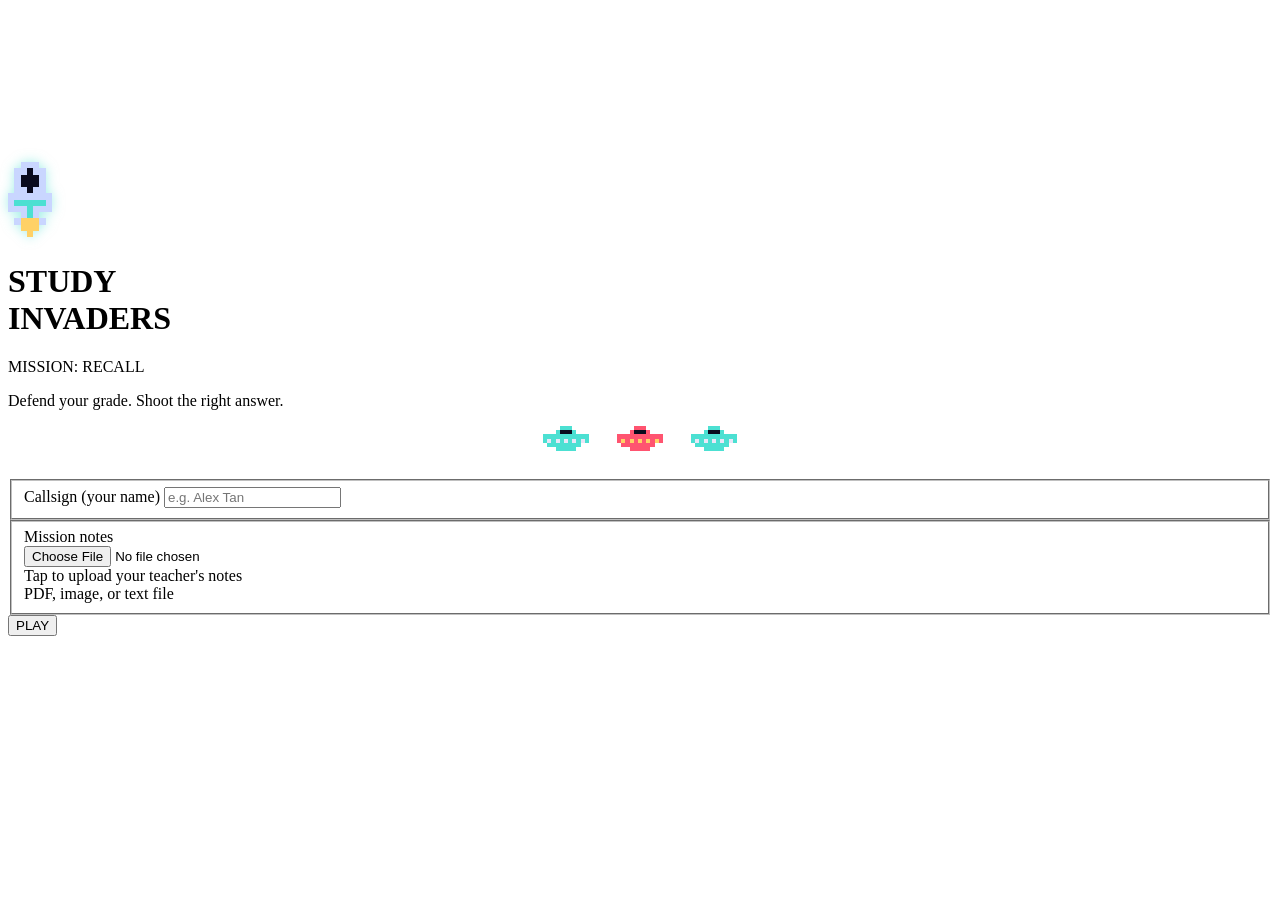
==== play.html @ ab00705c "Add files via upload" ====
<!DOCTYPE html>
<html lang="en">
<head>
<meta charset="UTF-8">
<meta name="viewport" content="width=device-width, initial-scale=1.0">
<title>Mission: Defend — Study Invaders</title>
<link rel="preconnect" href="https://fonts.googleapis.com">
<link href="https://fonts.googleapis.com/css2?family=Press+Start+2P&family=VT323&display=swap" rel="stylesheet">
<link rel="stylesheet" href="assets/style.css">
<style>
  .placeholderBody{
    text-align:center;
    padding:30px 10px;
  }
  .placeholderBody p{
    font-size:19px;
    color:var(--ink-dim);
    line-height:1.6;
    margin-bottom:26px;
  }
  .placeholderBadge{
    display:inline-block;
    font-family:'Press Start 2P', monospace;
    font-size:11px;
    letter-spacing:2px;
    color:var(--amber);
    border:2px solid var(--amber);
    border-radius:20px;
    padding:6px 14px;
    margin-bottom:20px;
  }
</style>
</head>
<body>

<canvas id="starfield"></canvas>
<div id="crt"></div>

<div class="stage">
  <div class="cabinet wide">

    <div class="topBar">
      <button class="btnGhost" onclick="window.location.href='learn.html'">&larr; Back</button>
      <span class="agentTag">Agent: <span id="agentName">—</span></span>
    </div>

    <h2>MISSION: DEFEND</h2>

    <div class="placeholderBody">
      <span class="placeholderBadge">🚧 UNDER CONSTRUCTION</span>
      <p>
        This is where the UFO-shooting minigame will live — four UFOs will drift
        in carrying answer choices, and you'll shoot down the wrong ones to
        protect your 3 good UFOs before they're overrun.
      </p>
      <button class="btnPrimary ready" id="continueBtn">CONTINUE TO RESULTS (PREVIEW) &gt;</button>
    </div>

  </div>
</div>

<script src="assets/pixelart.js"></script>
<script src="assets/starfield.js"></script>
<script>
const username = sessionStorage.getItem('si_username');
if(!username){
  window.location.href = 'index.html';
}
document.getElementById('agentName').textContent = username || '—';

document.getElementById('continueBtn').addEventListener('click', () => {
  window.location.href = 'results.html';
});
</script>

</body>
</html>
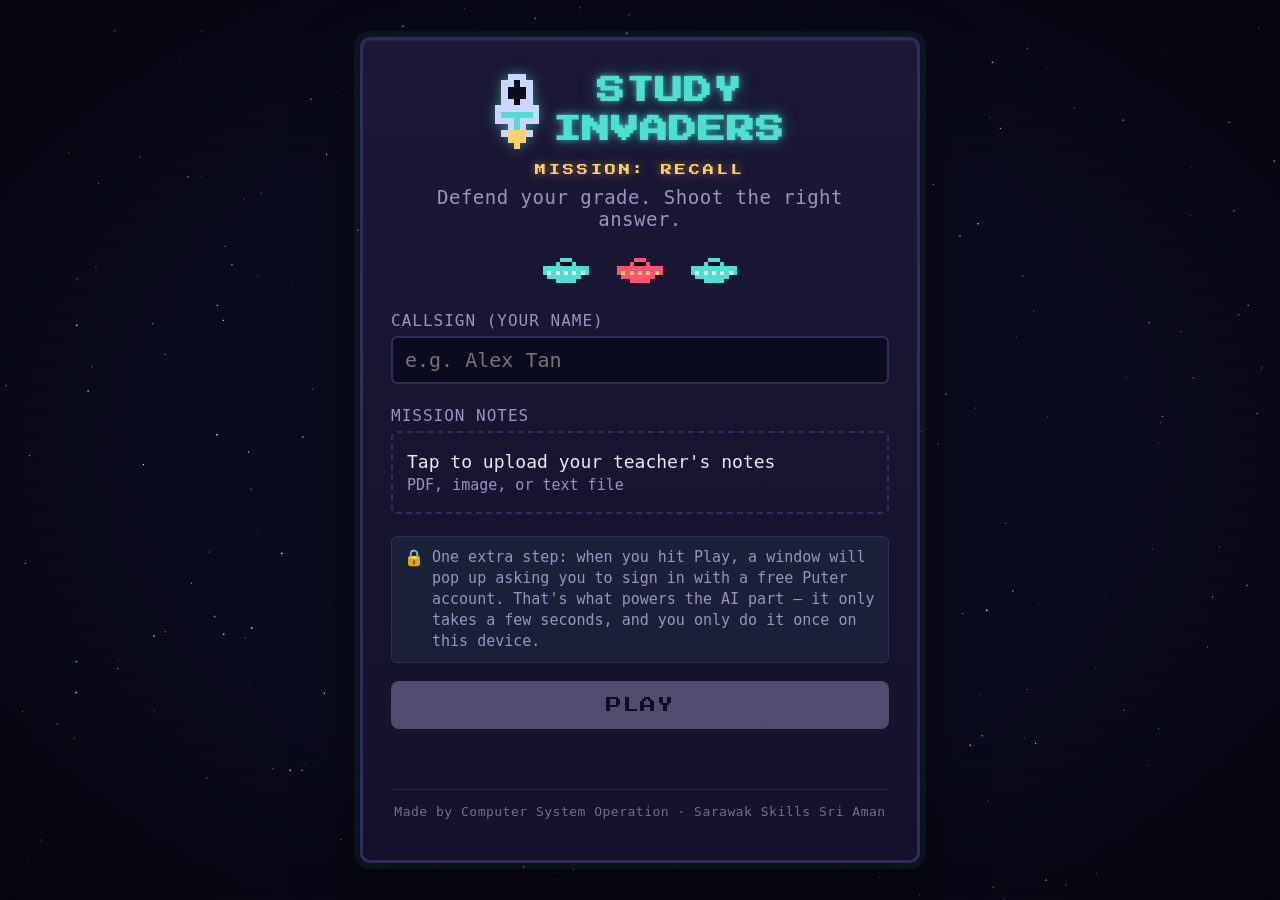
==== commit 60042e8b: "Playable game.html" ====
--- a/play.html
+++ b/play.html
@@ -7,28 +7,102 @@
 <link rel="preconnect" href="https://fonts.googleapis.com">
 <link href="https://fonts.googleapis.com/css2?family=Press+Start+2P&family=VT323&display=swap" rel="stylesheet">
 <link rel="stylesheet" href="assets/style.css">
+<link rel="icon" type="image/svg+xml" href="assets/favicon.svg">
+<link rel="alternate icon" href="assets/favicon.ico">
+<script src="https://js.puter.com/v2/"></script>
 <style>
-  .placeholderBody{
+  #loadingView, #errorView, #gameView, #gameOverView{ display:none; }
+  #errorView p{ font-size:18px; color:var(--ink-dim); margin-bottom:20px; text-align:center; }
+
+  /* ---------- HUD ---------- */
+  .gameHud{
+    display:flex;
+    align-items:center;
+    justify-content:space-between;
+    margin-bottom:10px;
+    font-size:17px;
+  }
+  .hudScore{ color:var(--amber); }
+  .livesRow{ display:flex; gap:6px; }
+  .lifeIcon{ width:26px; height:auto; transition:opacity 0.3s, transform 0.3s; }
+  .lifeIcon.lifeLost{ opacity:0; transform:scale(0.3) rotate(20deg); }
+
+  .questionCounter{
     text-align:center;
-    padding:30px 10px;
-  }
-  .placeholderBody p{
-    font-size:19px;
+    font-size:15px;
     color:var(--ink-dim);
-    line-height:1.6;
-    margin-bottom:26px;
-  }
-  .placeholderBadge{
-    display:inline-block;
-    font-family:'Press Start 2P', monospace;
-    font-size:11px;
-    letter-spacing:2px;
+    letter-spacing:1px;
+    margin-bottom:6px;
+  }
+  .questionText{
+    text-align:center;
+    font-size:21px;
+    line-height:1.4;
+    color:var(--ink);
+    min-height:58px;
+    margin-bottom:10px;
+    padding:0 4px;
+  }
+  .controlHint{
+    text-align:center;
+    font-size:14px;
+    color:var(--ink-dim);
+    opacity:0.75;
+    margin-bottom:10px;
+    letter-spacing:0.5px;
+  }
+
+  /* ---------- Game canvas ---------- */
+  .arena{
+    position:relative;
+    width:100%;
+    height:380px;
+    border:2px solid var(--panel-edge);
+    border-radius:10px;
+    overflow:hidden;
+    background:rgba(10,11,30,0.35);
+    cursor:crosshair;
+    touch-action:none;
+  }
+  #gameCanvas{
+    position:absolute;
+    inset:0;
+    display:block;
+  }
+  #ufoLabels{
+    position:absolute;
+    inset:0;
+    pointer-events:none;
+  }
+  .ufoLabel{
+    position:absolute;
+    width:120px;
+    margin-left:-60px;
+    text-align:center;
+    font-size:14px;
+    line-height:1.2;
+    color:var(--ink);
+    text-shadow:0 1px 3px rgba(0,0,0,0.8);
+  }
+
+  .feedbackBanner{
+    text-align:center;
+    font-size:17px;
+    min-height:26px;
+    margin-top:14px;
+    padding:0 8px;
     color:var(--amber);
-    border:2px solid var(--amber);
-    border-radius:20px;
-    padding:6px 14px;
-    margin-bottom:20px;
-  }
+    opacity:0;
+    transition:opacity 0.2s;
+  }
+  .feedbackBanner.show{ opacity:1; }
+  .feedbackBanner.good{ color:var(--cyan); }
+  .feedbackBanner.bad{ color:var(--red); }
+
+  /* ---------- Game over ---------- */
+  #gameOverView{ text-align:center; padding:20px 0; }
+  #gameOverView h2{ margin-bottom:14px; }
+  #gameOverView p{ font-size:19px; color:var(--ink-dim); margin-bottom:24px; }
 </style>
 </head>
 <body>
@@ -40,37 +114,520 @@
   <div class="cabinet wide">
 
     <div class="topBar">
-      <button class="btnGhost" onclick="window.location.href='learn.html'">&larr; Back</button>
+      <span></span>
       <span class="agentTag">Agent: <span id="agentName">—</span></span>
     </div>
-
-    <h2>MISSION: DEFEND</h2>
-
-    <div class="placeholderBody">
-      <span class="placeholderBadge">🚧 UNDER CONSTRUCTION</span>
-      <p>
-        This is where the UFO-shooting minigame will live — four UFOs will drift
-        in carrying answer choices, and you'll shoot down the wrong ones to
-        protect your 3 good UFOs before they're overrun.
-      </p>
-      <button class="btnPrimary ready" id="continueBtn">CONTINUE TO RESULTS (PREVIEW) &gt;</button>
+    <h2 style="text-align:center;">MISSION: DEFEND</h2>
+
+    <!-- Loading state (quiz generation) -->
+    <div id="loadingView" style="text-align:center;">
+      <div class="radarLoader">
+        <div class="radarSweep"></div>
+        <div id="blipLayer"></div>
+      </div>
+      <div id="loadingStatus" class="loadingStatusText">Loading ammo crates...</div>
     </div>
+
+    <!-- Error state -->
+    <div id="errorView">
+      <p id="errorMessage">Couldn't prep the mission.</p>
+      <div style="text-align:center;">
+        <button class="btnGhost" id="retryBtn">Try again</button>
+      </div>
+    </div>
+
+    <!-- Game state -->
+    <div id="gameView">
+      <div class="gameHud">
+        <div class="livesRow" id="livesRow"></div>
+        <div class="hudScore">Score: <span id="scoreVal">0</span></div>
+      </div>
+      <div class="questionCounter" id="questionCounter">Question 1 / 8</div>
+      <div class="questionText" id="questionText"></div>
+      <div class="controlHint">Move: A/D or mouse &middot; Shoot: Space or click</div>
+
+      <div class="arena" id="arena">
+        <canvas id="gameCanvas"></canvas>
+        <div id="ufoLabels"></div>
+      </div>
+
+      <div class="feedbackBanner" id="feedbackBanner"></div>
+    </div>
+
+    <!-- Game over state -->
+    <div id="gameOverView">
+      <h2 id="gameOverTitle">MISSION COMPLETE</h2>
+      <p id="gameOverScore">Score: 0</p>
+      <button class="btnPrimary ready" id="toResultsBtn">SEE RESULTS &gt;</button>
+    </div>
+
+    <p class="creditFooter">Made by Computer System Operation &middot; Sarawak Skills Sri Aman</p>
 
   </div>
 </div>
 
 <script src="assets/pixelart.js"></script>
 <script src="assets/starfield.js"></script>
+<script src="assets/ai.js"></script>
 <script>
+// ---------- Read handoff data ----------
 const username = sessionStorage.getItem('si_username');
-if(!username){
+const noteRaw = sessionStorage.getItem('si_note');
+const learnDataRaw = sessionStorage.getItem('si_learnData');
+
+if(!username || !noteRaw || !learnDataRaw){
   window.location.href = 'index.html';
 }
+
+const note = noteRaw ? JSON.parse(noteRaw) : null;
+const learnData = learnDataRaw ? JSON.parse(learnDataRaw) : null;
 document.getElementById('agentName').textContent = username || '—';
 
-document.getElementById('continueBtn').addEventListener('click', () => {
+// ---------- Elements ----------
+const loadingView = document.getElementById('loadingView');
+const errorView = document.getElementById('errorView');
+const gameView = document.getElementById('gameView');
+const gameOverView = document.getElementById('gameOverView');
+const loadingStatus = document.getElementById('loadingStatus');
+const blipLayer = document.getElementById('blipLayer');
+const livesRow = document.getElementById('livesRow');
+const scoreVal = document.getElementById('scoreVal');
+const questionCounter = document.getElementById('questionCounter');
+const questionText = document.getElementById('questionText');
+const arena = document.getElementById('arena');
+const canvas = document.getElementById('gameCanvas');
+const ctx = canvas.getContext('2d');
+const ufoLabels = document.getElementById('ufoLabels');
+const feedbackBanner = document.getElementById('feedbackBanner');
+
+// ---------- Loading flourishes ----------
+const statusMessages = [
+  'Loading ammo crates...',
+  'Painting decoy UFOs...',
+  'Calibrating the targeting laser...',
+  'Recruiting good UFOs for defense...',
+  'Sharpening quiz questions...',
+  'Testing the ejector seat (kidding)...',
+  'Fueling up the rocket...',
+  'Scrambling the alien decoys...'
+];
+for(let i = statusMessages.length - 1; i > 0; i--){
+  const j = Math.floor(Math.random() * (i + 1));
+  [statusMessages[i], statusMessages[j]] = [statusMessages[j], statusMessages[i]];
+}
+let statusIdx = 0;
+let statusInterval = null;
+let blipInterval = null;
+
+function startLoadingFlourishes(){
+  loadingStatus.textContent = statusMessages[0];
+  statusIdx = 0;
+  statusInterval = setInterval(() => {
+    statusIdx = (statusIdx + 1) % statusMessages.length;
+    loadingStatus.textContent = statusMessages[statusIdx];
+  }, 1700);
+  blipInterval = setInterval(() => {
+    const blip = document.createElement('div');
+    blip.className = 'radarBlip';
+    blip.style.left = (20 + Math.random() * 60) + '%';
+    blip.style.top = (20 + Math.random() * 60) + '%';
+    blipLayer.appendChild(blip);
+    setTimeout(() => blip.remove(), 1600);
+  }, 500);
+}
+function stopLoadingFlourishes(){
+  clearInterval(statusInterval);
+  clearInterval(blipInterval);
+}
+
+// ---------- Quiz generation ----------
+const QUESTION_COUNT = 8;
+
+function buildQuizPrompt(){
+  const subtopics = learnData.keywords.map(k => k.term);
+  return `You are creating a multiple-choice quiz to test a student on their teacher's notes.
+Based ONLY on the attached notes (do not invent facts not supported by them), create exactly ${QUESTION_COUNT} multiple-choice questions.
+
+Each question must use exactly one subtopic tag chosen from this fixed list (use the exact spelling given): ${JSON.stringify(subtopics)}
+
+Respond with ONLY raw JSON (no markdown code fences, no commentary) — a JSON array shaped exactly like this:
+[
+  {
+    "question": "the question text",
+    "options": ["option A", "option B", "option C", "option D"],
+    "correctIndex": 0,
+    "subtopic": "one of the exact subtopic strings from the list above"
+  }
+]
+Make exactly one option correct per question (correctIndex is its 0-based position). Keep questions clear, options plausible but unambiguous, and language appropriate for a student. Keep each option short — under 6 words — since they'll be displayed on small UFOs.`;
+}
+
+function validateQuiz(raw){
+  if(!Array.isArray(raw)) return [];
+  return raw.filter(q =>
+    q && typeof q.question === 'string' &&
+    Array.isArray(q.options) && q.options.length === 4 &&
+    Number.isInteger(q.correctIndex) && q.correctIndex >= 0 && q.correctIndex <= 3 &&
+    typeof q.subtopic === 'string'
+  );
+}
+
+let quiz = [];
+
+async function generateQuiz(){
+  const raw = await askAI(buildQuizPrompt(), note);
+  const cleaned = validateQuiz(raw);
+  if(cleaned.length === 0) throw new Error('No valid questions came back — try again.');
+  return cleaned;
+}
+
+// ---------- Game state ----------
+let currentIndex = 0;
+let score = 0;
+let lives = 3;
+let resultsLog = [];
+let resolved = false;   // true while a hit is being resolved (feedback showing, no new hits/fire)
+let gameActive = false; // true only while the canvas loop should run
+
+const CORRECT_LINES = ["Yay! Thank you, Agent!", "Nailed it!", "The good UFOs cheer!", "Correct — Earth is safe a little longer!"];
+const WRONG_LINES = ["Ha! Wrong! Time to invade Earth!", "Oof, that one got away.", "The bad UFO cackles...", "Not quite, Agent."];
+
+function pickRandom(arr){ return arr[Math.floor(Math.random() * arr.length)]; }
+
+function renderLives(){
+  livesRow.innerHTML = '';
+  for(let i = 0; i < 3; i++){
+    const img = document.createElement('img');
+    img.className = 'lifeIcon spriteUfoGood';
+    img.alt = '';
+    img.src = pixelSprite(SPRITES.ufo.grid, SPRITES.ufo.goodPalette, 3);
+    livesRow.appendChild(img);
+  }
+}
+function renderLivesLoss(){
+  const icons = livesRow.querySelectorAll('.lifeIcon');
+  const el = icons[lives]; // lives already decremented — this is the rightmost remaining
+  if(el){
+    el.classList.add('lifeLost');
+    setTimeout(() => el.remove(), 400);
+  }
+}
+
+function showFeedback(text, kind){
+  feedbackBanner.textContent = text;
+  feedbackBanner.className = 'feedbackBanner show ' + kind;
+}
+function hideFeedback(){
+  feedbackBanner.className = 'feedbackBanner';
+}
+
+// ==========================================================
+//  CANVAS SHOOTER ENGINE
+// ==========================================================
+let CW = 0, CH = 0;
+
+function resizeCanvas(){
+  const rect = arena.getBoundingClientRect();
+  CW = Math.max(280, Math.floor(rect.width));
+  CH = Math.floor(rect.height);
+  canvas.width = CW;
+  canvas.height = CH;
+  canvas.style.width = CW + 'px';
+  canvas.style.height = CH + 'px';
+  if(ship) ship.y = CH - 34;
+}
+window.addEventListener('resize', () => { if(gameActive) resizeCanvas(); });
+
+// ---- Ship ----
+let ship = { x: 0, y: 0, w: 30, h: 42, speed: 300 };
+
+function resetShip(){
+  ship.x = CW / 2;
+  ship.y = CH - 34;
+}
+
+// ---- Input ----
+const keys = { left: false, right: false };
+let mouseX = null;
+
+function onKeyDown(e){
+  if(!gameActive) return;
+  if(e.key === 'a' || e.key === 'A' || e.key === 'ArrowLeft') keys.left = true;
+  if(e.key === 'd' || e.key === 'D' || e.key === 'ArrowRight') keys.right = true;
+  if(e.code === 'Space'){ e.preventDefault(); tryFire(); }
+}
+function onKeyUp(e){
+  if(e.key === 'a' || e.key === 'A' || e.key === 'ArrowLeft') keys.left = false;
+  if(e.key === 'd' || e.key === 'D' || e.key === 'ArrowRight') keys.right = false;
+}
+document.addEventListener('keydown', onKeyDown);
+document.addEventListener('keyup', onKeyUp);
+
+window.addEventListener('mousemove', (e) => {
+  if(!gameActive) return;
+  const rect = canvas.getBoundingClientRect();
+  mouseX = e.clientX - rect.left;
+});
+canvas.addEventListener('click', () => tryFire());
+canvas.addEventListener('touchstart', (e) => {
+  e.preventDefault();
+  const rect = canvas.getBoundingClientRect();
+  mouseX = e.touches[0].clientX - rect.left;
+  tryFire();
+}, { passive: false });
+canvas.addEventListener('touchmove', (e) => {
+  e.preventDefault();
+  const rect = canvas.getBoundingClientRect();
+  mouseX = e.touches[0].clientX - rect.left;
+}, { passive: false });
+
+// ---- Projectiles ----
+let projectiles = [];
+const PROJECTILE_SPEED = 460; // px/sec
+const FIRE_COOLDOWN = 280;    // ms
+let lastFire = 0;
+
+function tryFire(){
+  if(!gameActive || resolved) return;
+  const now = performance.now();
+  if(now - lastFire < FIRE_COOLDOWN) return;
+  lastFire = now;
+  projectiles.push({ x: ship.x, y: ship.y - ship.h / 2 });
+}
+
+// ---- UFOs ----
+let ufos = [];
+
+function spawnUfos(q){
+  ufos = [];
+  ufoLabels.innerHTML = '';
+  const cols = 4;
+  const margin = 55;
+  const usable = Math.max(100, CW - margin * 2);
+
+  for(let i = 0; i < cols; i++){
+    const homeX = margin + (usable * (i + 0.5)) / cols;
+    const ufo = {
+      homeX, x: homeX, y: 66, phase: Math.random() * Math.PI * 2,
+      option: q.options[i], isCorrect: i === q.correctIndex,
+      subtopic: q.subtopic, alive: true, resultState: null // null | 'correct' | 'wrong'
+    };
+    const label = document.createElement('div');
+    label.className = 'ufoLabel';
+    label.textContent = q.options[i];
+    ufoLabels.appendChild(label);
+    ufo.labelEl = label;
+    ufos.push(ufo);
+  }
+}
+
+function drawPixelGrid(grid, palette, cx, cy, pxSize){
+  const rows = grid.length, cols = grid[0].length;
+  const w = cols * pxSize, h = rows * pxSize;
+  const startX = cx - w / 2, startY = cy - h / 2;
+  for(let y = 0; y < rows; y++){
+    for(let x = 0; x < cols; x++){
+      const ch = grid[y][x];
+      if(ch === '.') continue;
+      ctx.fillStyle = palette[ch];
+      ctx.fillRect(startX + x * pxSize, startY + y * pxSize, pxSize, pxSize);
+    }
+  }
+}
+
+function resolveHit(hitUfo){
+  resolved = true;
+  const q = quiz[currentIndex];
+  const correct = hitUfo.isCorrect;
+
+  hitUfo.resultState = correct ? 'correct' : 'wrong';
+  if(!correct){
+    const correctUfo = ufos.find(u => u.isCorrect);
+    if(correctUfo) correctUfo.resultState = 'correct';
+  }
+
+  if(correct){
+    score += 10;
+    scoreVal.textContent = score;
+    showFeedback(pickRandom(CORRECT_LINES), 'good');
+    resultsLog.push({ subtopic: q.subtopic, correct: true });
+  } else {
+    lives--;
+    renderLivesLoss();
+    showFeedback(`${pickRandom(WRONG_LINES)} The right answer was: "${q.options[q.correctIndex]}"`, 'bad');
+    resultsLog.push({ subtopic: q.subtopic, correct: false });
+  }
+
+  const delay = correct ? 1300 : 2400;
+  setTimeout(() => {
+    currentIndex++;
+    if(lives <= 0){ endMission(false); }
+    else { advanceToNextQuestion(); }
+  }, delay);
+}
+
+function advanceToNextQuestion(){
+  hideFeedback();
+  if(currentIndex >= quiz.length){ endMission(true); return; }
+  const q = quiz[currentIndex];
+  questionCounter.textContent = `Question ${currentIndex + 1} / ${quiz.length}`;
+  questionText.textContent = q.question;
+  projectiles = [];
+  resolved = false;
+  spawnUfos(q);
+}
+
+// ---- Loop ----
+let lastTime = 0;
+function loop(now){
+  if(!gameActive) return;
+  const dt = Math.min(0.05, (now - lastTime) / 1000 || 0);
+  lastTime = now;
+  update(dt, now);
+  render();
+  requestAnimationFrame(loop);
+}
+
+function update(dt, now){
+  // Ship movement — WASD/arrows take priority; otherwise follow the mouse.
+  if(keys.left) ship.x -= ship.speed * dt;
+  if(keys.right) ship.x += ship.speed * dt;
+  if(!keys.left && !keys.right && mouseX !== null){
+    ship.x += (mouseX - ship.x) * Math.min(1, dt * 8);
+  }
+  ship.x = Math.max(ship.w / 2 + 4, Math.min(CW - ship.w / 2 - 4, ship.x));
+
+  // UFO drift (frozen once the question is resolved, for readability)
+  if(!resolved){
+    const t = now / 1000;
+    ufos.forEach(u => {
+      if(u.alive) u.x = u.homeX + Math.sin(t * 0.8 + u.phase) * 34;
+    });
+  }
+  ufos.forEach(u => {
+    u.labelEl.style.left = u.x + 'px';
+    u.labelEl.style.top = (u.y + 22) + 'px';
+  });
+
+  // Projectiles
+  projectiles.forEach(p => p.y -= PROJECTILE_SPEED * dt);
+  projectiles = projectiles.filter(p => p.y > -20);
+
+  // Collisions
+  if(!resolved){
+    outer:
+    for(const p of projectiles){
+      for(const u of ufos){
+        if(!u.alive) continue;
+        if(Math.abs(p.x - u.x) < 26 && Math.abs(p.y - u.y) < 20){
+          p.y = -9999;
+          resolveHit(u);
+          break outer;
+        }
+      }
+    }
+    projectiles = projectiles.filter(p => p.y > -999);
+  }
+}
+
+function render(){
+  ctx.clearRect(0, 0, CW, CH);
+
+  // Projectiles
+  projectiles.forEach(p => {
+    ctx.fillStyle = '#4ce0d2';
+    ctx.shadowColor = '#4ce0d2';
+    ctx.shadowBlur = 8;
+    ctx.fillRect(p.x - 2, p.y - 8, 4, 12);
+    ctx.shadowBlur = 0;
+  });
+
+  // UFOs
+  ufos.forEach(u => {
+    let palette = SPRITES.ufo.neutralPalette;
+    if(u.resultState === 'correct') palette = SPRITES.ufo.goodPalette;
+    if(u.resultState === 'wrong') palette = SPRITES.ufo.badPalette;
+
+    if(u.resultState){
+      ctx.beginPath();
+      ctx.fillStyle = u.resultState === 'correct' ? 'rgba(76,224,210,0.25)' : 'rgba(255,84,112,0.25)';
+      ctx.arc(u.x, u.y, 30, 0, Math.PI * 2);
+      ctx.fill();
+    }
+    drawPixelGrid(SPRITES.ufo.grid, palette, u.x, u.y, 4);
+  });
+
+  // Ship
+  drawPixelGrid(SPRITES.rocket.grid, SPRITES.rocket.palette, ship.x, ship.y, 4);
+}
+
+function endMission(completed){
+  gameActive = false;
+  gameView.style.display = 'none';
+  const correctCount = resultsLog.filter(r => r.correct).length;
+  sessionStorage.setItem('si_quizResults', JSON.stringify({
+    score,
+    total: quiz.length,
+    correctCount,
+    log: resultsLog,
+    completed
+  }));
+  gameOverView.style.display = 'block';
+  document.getElementById('gameOverTitle').textContent = completed ? 'MISSION COMPLETE' : 'MISSION FAILED';
+  document.getElementById('gameOverScore').textContent =
+    `Score: ${score} — ${correctCount}/${quiz.length} correct`;
+}
+
+document.getElementById('toResultsBtn').addEventListener('click', () => {
   window.location.href = 'results.html';
 });
+
+// ---------- Boot ----------
+async function startMission(){
+  loadingView.style.display = 'block';
+  errorView.style.display = 'none';
+  gameView.style.display = 'none';
+  gameOverView.style.display = 'none';
+  startLoadingFlourishes();
+
+  try{
+    quiz = await generateQuiz();
+    stopLoadingFlourishes();
+    loadingView.style.display = 'none';
+    gameView.style.display = 'block';
+
+    score = 0;
+    lives = 3;
+    currentIndex = 0;
+    resultsLog = [];
+    resolved = false;
+    projectiles = [];
+    scoreVal.textContent = '0';
+    renderLives();
+
+    resizeCanvas();
+    resetShip();
+
+    const q = quiz[currentIndex];
+    questionCounter.textContent = `Question 1 / ${quiz.length}`;
+    questionText.textContent = q.question;
+    spawnUfos(q);
+
+    gameActive = true;
+    lastTime = performance.now();
+    requestAnimationFrame(loop);
+  } catch(err){
+    console.error(err);
+    stopLoadingFlourishes();
+    loadingView.style.display = 'none';
+    errorView.style.display = 'block';
+    document.getElementById('errorMessage').textContent = "Mission prep failed: " + err.message;
+  }
+}
+
+document.getElementById('retryBtn').addEventListener('click', startMission);
+
+if(note && learnData) startMission();
 </script>
 
 </body>
--- a/assets/style.css
+++ b/assets/style.css
@@ -0,0 +1,341 @@
+/* ============================================
+   STUDY INVADERS: MISSION RECALL
+   Shared stylesheet — used by every screen
+   ============================================ */
+
+:root{
+  --void:#0a0b1e;
+  --panel:#1b1836;
+  --panel-edge:#332a5e;
+  --ink:#e9e6f7;
+  --ink-dim:#9c93c2;
+  --cyan:#4ce0d2;
+  --red:#ff5470;
+  --amber:#ffd166;
+}
+
+*{ box-sizing:border-box; }
+
+html,body{
+  margin:0;
+  min-height:100%;
+  background:var(--void);
+  color:var(--ink);
+  font-family:'VT323', monospace;
+}
+
+body{
+  min-height:100vh;
+}
+
+/* ---------- Background layers (starfield + CRT) ---------- */
+#starfield{
+  position:fixed;
+  inset:0;
+  z-index:0;
+}
+
+#crt{
+  position:fixed;
+  inset:0;
+  z-index:5;
+  pointer-events:none;
+  background:
+    repeating-linear-gradient(
+      to bottom,
+      rgba(0,0,0,0.15) 0px,
+      rgba(0,0,0,0.15) 1px,
+      transparent 2px,
+      transparent 3px
+    ),
+    radial-gradient(ellipse at center, rgba(0,0,0,0) 55%, rgba(0,0,0,0.55) 100%);
+  mix-blend-mode:multiply;
+}
+
+.stage{
+  position:relative;
+  z-index:10;
+  min-height:100vh;
+  display:flex;
+  align-items:center;
+  justify-content:center;
+  padding:24px;
+}
+
+.cabinet{
+  width:100%;
+  max-width:560px;
+  background:linear-gradient(180deg, var(--panel), #14112a);
+  border:3px solid var(--panel-edge);
+  border-radius:10px;
+  box-shadow:
+    0 0 0 6px rgba(76,224,210,0.06),
+    0 30px 60px rgba(0,0,0,0.55),
+    inset 0 1px 0 rgba(255,255,255,0.05);
+  padding:32px 28px 28px;
+  text-align:center;
+}
+
+.cabinet.wide{
+  max-width:680px;
+  text-align:left;
+}
+
+/* ---------- Typography ---------- */
+h1{
+  font-family:'Press Start 2P', monospace;
+  font-size:clamp(18px, 5vw, 28px);
+  line-height:1.4;
+  margin:0;
+  color:var(--cyan);
+  text-shadow:
+    0 0 6px rgba(76,224,210,0.7),
+    0 0 18px rgba(76,224,210,0.35);
+  letter-spacing:1px;
+}
+
+.missionTag{
+  font-family:'Press Start 2P', monospace;
+  font-size:11px;
+  color:var(--amber);
+  letter-spacing:3px;
+  margin:14px 0 0;
+  text-shadow:0 0 8px rgba(255,209,102,0.5);
+}
+
+.tagline{
+  font-size:19px;
+  color:var(--ink-dim);
+  margin:10px 0 28px;
+  letter-spacing:0.5px;
+}
+
+/* ---------- Titled sprite row ---------- */
+.titleRow{
+  display:flex;
+  align-items:center;
+  justify-content:center;
+  gap:14px;
+  margin-bottom:6px;
+}
+
+/* ---------- Form elements ---------- */
+fieldset{
+  border:none;
+  margin:0 0 22px;
+  padding:0;
+  text-align:left;
+}
+
+label{
+  display:block;
+  font-size:16px;
+  letter-spacing:1px;
+  color:var(--ink-dim);
+  text-transform:uppercase;
+  margin-bottom:6px;
+}
+
+input[type="text"],
+input[type="password"]{
+  width:100%;
+  background:var(--void);
+  border:2px solid var(--panel-edge);
+  border-radius:6px;
+  color:var(--ink);
+  font-family:'VT323', monospace;
+  font-size:20px;
+  padding:10px 12px;
+  outline:none;
+  transition:border-color 0.15s, box-shadow 0.15s;
+}
+
+input[type="text"]:focus,
+input[type="password"]:focus,
+.uploadZone:focus-within{
+  border-color:var(--cyan);
+  box-shadow:0 0 0 3px rgba(76,224,210,0.25);
+}
+
+.uploadZone{
+  border:2px dashed var(--panel-edge);
+  border-radius:6px;
+  padding:18px 14px;
+  cursor:pointer;
+  transition:border-color 0.15s, background 0.15s;
+  position:relative;
+}
+
+.uploadZone:hover{
+  border-color:var(--cyan);
+  background:rgba(76,224,210,0.05);
+}
+
+.uploadZone input[type="file"]{
+  position:absolute;
+  inset:0;
+  opacity:0;
+  cursor:pointer;
+}
+
+.uploadZone .zoneLabel{ font-size:18px; color:var(--ink); }
+.uploadZone .zoneHint{ font-size:15px; color:var(--ink-dim); margin-top:4px; }
+.uploadZone.hasFile{ border-color:var(--cyan); border-style:solid; }
+.uploadZone.hasFile .zoneLabel{ color:var(--cyan); }
+
+/* ---------- Buttons ---------- */
+.btnPrimary{
+  width:100%;
+  font-family:'Press Start 2P', monospace;
+  font-size:16px;
+  letter-spacing:1px;
+  padding:16px;
+  border-radius:8px;
+  border:none;
+  cursor:pointer;
+  background:var(--ink-dim);
+  color:var(--void);
+  opacity:0.45;
+  transition:opacity 0.2s, transform 0.1s, background 0.2s, box-shadow 0.2s;
+}
+
+.btnPrimary.ready{
+  background:var(--cyan);
+  opacity:1;
+  box-shadow:0 0 20px rgba(76,224,210,0.45);
+}
+
+.btnPrimary.ready:hover{ transform:translateY(-2px); box-shadow:0 0 28px rgba(76,224,210,0.65); }
+.btnPrimary.ready:active{ transform:translateY(0); }
+
+.btnGhost{
+  font-family:'VT323', monospace;
+  font-size:18px;
+  color:var(--ink-dim);
+  background:transparent;
+  border:2px solid var(--panel-edge);
+  border-radius:6px;
+  padding:8px 16px;
+  cursor:pointer;
+  transition:border-color 0.15s, color 0.15s;
+}
+
+.btnGhost:hover{ border-color:var(--cyan); color:var(--cyan); }
+
+#status{
+  margin-top:14px;
+  font-size:16px;
+  min-height:20px;
+  color:var(--amber);
+}
+
+/* ---------- Radar loader (reusable across pages) ---------- */
+.radarLoader{
+  width:150px;
+  height:150px;
+  margin:0 auto 22px;
+  border-radius:50%;
+  position:relative;
+  background:
+    radial-gradient(circle, rgba(76,224,210,0.06) 0%, transparent 70%),
+    repeating-radial-gradient(circle, transparent 0, transparent 24px, rgba(76,224,210,0.12) 25px);
+  border:2px solid var(--panel-edge);
+  overflow:hidden;
+}
+.radarLoader .radarSweep{
+  position:absolute;
+  inset:0;
+  background:conic-gradient(from 0deg, rgba(76,224,210,0.55), transparent 35%);
+  animation:radarSpin 2.2s linear infinite;
+}
+.radarBlip{
+  position:absolute;
+  width:6px;
+  height:6px;
+  background:var(--amber);
+  border-radius:50%;
+  box-shadow:0 0 6px rgba(255,209,102,0.9);
+  animation:blipFade 1.6s ease-out forwards;
+}
+@keyframes radarSpin{ to{ transform:rotate(360deg); } }
+@keyframes blipFade{
+  0%{ opacity:0; transform:scale(0.4); }
+  20%{ opacity:1; transform:scale(1); }
+  100%{ opacity:0; transform:scale(1); }
+}
+.loadingStatusText{
+  font-size:19px;
+  color:var(--amber);
+  min-height:26px;
+  text-align:center;
+}
+
+/* ---------- Modal overlay (reusable across pages) ---------- */
+.modalOverlay{
+  position:fixed;
+  inset:0;
+  z-index:50;
+  background:rgba(10,11,30,0.85);
+  display:flex;
+  align-items:center;
+  justify-content:center;
+  padding:24px;
+}
+.modalOverlay .cabinet{ max-width:420px; }
+.modalOverlay p{ font-size:17px; color:var(--ink-dim); line-height:1.5; }
+.modalOverlay a{ color:var(--cyan); }
+
+/* ---------- Result cards (reusable across pages) ---------- */
+.card{
+  background:rgba(10,11,30,0.55);
+  border:2px solid var(--panel-edge);
+  border-radius:8px;
+  padding:16px 18px;
+  margin-bottom:18px;
+  text-align:left;
+}
+.cardTitle{
+  font-family:'Press Start 2P', monospace;
+  font-size:12px;
+  letter-spacing:1.5px;
+  color:var(--amber);
+  margin:0 0 12px;
+}
+
+/* ---------- Top bar (reusable across pages) ---------- */
+.topBar{
+  display:flex;
+  align-items:center;
+  justify-content:space-between;
+  margin-bottom:18px;
+}
+.agentTag{
+  font-size:16px;
+  color:var(--ink-dim);
+  letter-spacing:0.5px;
+}
+.agentTag span{ color:var(--cyan); }
+
+h2{
+  font-family:'Press Start 2P', monospace;
+  font-size:15px;
+  color:var(--cyan);
+  letter-spacing:1px;
+  margin:0 0 4px;
+  text-shadow:0 0 6px rgba(76,224,210,0.5);
+}
+
+.creditFooter{
+  margin-top:26px;
+  padding-top:14px;
+  border-top:1px solid var(--panel-edge);
+  text-align:center;
+  font-size:13px;
+  letter-spacing:0.5px;
+  color:var(--ink-dim);
+  opacity:0.7;
+}
+
+@media (prefers-reduced-motion: reduce){
+  .noMotion, #rocketIcon, .ufoRow img{ animation:none !important; }
+}
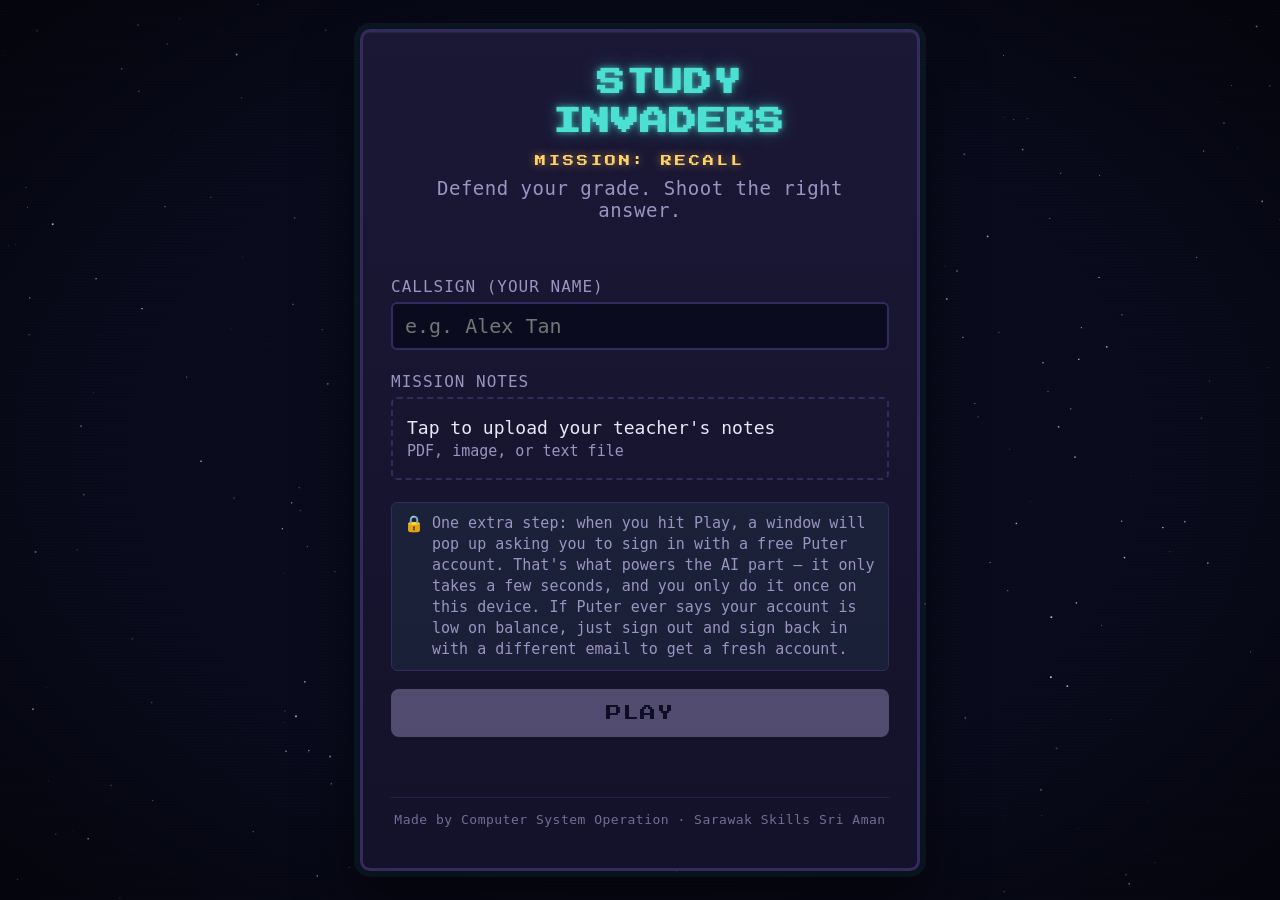
==== commit ebe03500: "Update play.html" ====
--- a/play.html
+++ b/play.html
@@ -114,7 +114,7 @@
   <div class="cabinet wide">
 
     <div class="topBar">
-      <span></span>
+      <button class="btnGhost" id="backBtn">&larr; Menu</button>
       <span class="agentTag">Agent: <span id="agentName">—</span></span>
     </div>
     <h2 style="text-align:center;">MISSION: DEFEND</h2>
@@ -297,11 +297,18 @@
 function renderLives(){
   livesRow.innerHTML = '';
   for(let i = 0; i < 3; i++){
-    const img = document.createElement('img');
-    img.className = 'lifeIcon spriteUfoGood';
-    img.alt = '';
-    img.src = pixelSprite(SPRITES.ufo.grid, SPRITES.ufo.goodPalette, 3);
-    livesRow.appendChild(img);
+    if(spritesAvailable){
+      const img = document.createElement('img');
+      img.className = 'lifeIcon spriteUfoGood';
+      img.alt = '';
+      img.src = pixelSprite(SPRITES.ufo.grid, SPRITES.ufo.goodPalette, 3);
+      livesRow.appendChild(img);
+    } else {
+      const dot = document.createElement('div');
+      dot.className = 'lifeIcon';
+      dot.style.cssText = 'width:20px;height:20px;border-radius:50%;background:var(--cyan);display:inline-block;';
+      livesRow.appendChild(dot);
+    }
   }
 }
 function renderLivesLoss(){
@@ -349,6 +356,8 @@
 // ---- Input ----
 const keys = { left: false, right: false };
 let mouseX = null;
+let lastMouseMoveTime = 0;
+const MOUSE_IDLE_TIMEOUT = 150; // ms — mouse control only applies if recently moved
 
 function onKeyDown(e){
   if(!gameActive) return;
@@ -367,18 +376,21 @@
   if(!gameActive) return;
   const rect = canvas.getBoundingClientRect();
   mouseX = e.clientX - rect.left;
+  lastMouseMoveTime = performance.now();
 });
 canvas.addEventListener('click', () => tryFire());
 canvas.addEventListener('touchstart', (e) => {
   e.preventDefault();
   const rect = canvas.getBoundingClientRect();
   mouseX = e.touches[0].clientX - rect.left;
+  lastMouseMoveTime = performance.now();
   tryFire();
 }, { passive: false });
 canvas.addEventListener('touchmove', (e) => {
   e.preventDefault();
   const rect = canvas.getBoundingClientRect();
   mouseX = e.touches[0].clientX - rect.left;
+  lastMouseMoveTime = performance.now();
 }, { passive: false });
 
 // ---- Projectiles ----
@@ -397,24 +409,41 @@
 
 // ---- UFOs ----
 let ufos = [];
+let driftAmplitude = 34;
 
 function spawnUfos(q){
   ufos = [];
   ufoLabels.innerHTML = '';
-  const cols = 4;
-  const margin = 55;
-  const usable = Math.max(100, CW - margin * 2);
-
-  for(let i = 0; i < cols; i++){
-    const homeX = margin + (usable * (i + 0.5)) / cols;
+
+  const narrow = CW < 480;
+  const cols = narrow ? 2 : 4;
+  const rows = narrow ? 2 : 1;
+  const margin = Math.max(24, Math.min(55, CW * 0.08));
+  const usableW = Math.max(80, CW - margin * 2);
+  const colSpacing = usableW / cols;
+  const labelWidth = Math.max(40, Math.min(130, colSpacing - 8));
+  const labelFontSize = colSpacing < 90 ? 11 : (colSpacing < 130 ? 13 : 14);
+  driftAmplitude = Math.max(10, Math.min(34, colSpacing * 0.22));
+
+  const rowSpacing = 84;
+  const topY = narrow ? 50 : 66;
+
+  for(let i = 0; i < 4; i++){
+    const col = i % cols;
+    const row = Math.floor(i / cols);
+    const homeX = margin + (usableW * (col + 0.5)) / cols;
+    const homeY = topY + row * rowSpacing;
     const ufo = {
-      homeX, x: homeX, y: 66, phase: Math.random() * Math.PI * 2,
+      homeX, x: homeX, homeY, y: homeY, phase: Math.random() * Math.PI * 2,
       option: q.options[i], isCorrect: i === q.correctIndex,
       subtopic: q.subtopic, alive: true, resultState: null // null | 'correct' | 'wrong'
     };
     const label = document.createElement('div');
     label.className = 'ufoLabel';
     label.textContent = q.options[i];
+    label.style.width = labelWidth + 'px';
+    label.style.marginLeft = (-labelWidth / 2) + 'px';
+    label.style.fontSize = labelFontSize + 'px';
     ufoLabels.appendChild(label);
     ufo.labelEl = label;
     ufos.push(ufo);
@@ -435,6 +464,63 @@
   }
 }
 
+// If assets/pixelart.js fails to load, or is an older version missing a
+// palette/grid this page needs, don't let a partial object cause a crash
+// mid-render. Verify every specific piece we depend on up front.
+const spritesAvailable = (
+  typeof SPRITES !== 'undefined' &&
+  typeof pixelSprite === 'function' &&
+  SPRITES.rocket && SPRITES.rocket.grid && SPRITES.rocket.palette &&
+  SPRITES.ufo && SPRITES.ufo.grid &&
+  SPRITES.ufo.goodPalette && SPRITES.ufo.badPalette && SPRITES.ufo.neutralPalette
+);
+if(!spritesAvailable){
+  console.warn('Study Invaders: assets/pixelart.js is missing or out of date — using fallback shapes. Try re-uploading the latest assets/pixelart.js.');
+}
+
+function drawShip(cx, cy){
+  if(spritesAvailable){
+    drawPixelGrid(SPRITES.rocket.grid, SPRITES.rocket.palette, cx, cy, 4);
+    return;
+  }
+  ctx.fillStyle = '#c9d6ff';
+  ctx.beginPath();
+  ctx.moveTo(cx, cy - 20);
+  ctx.lineTo(cx - 14, cy + 18);
+  ctx.lineTo(cx + 14, cy + 18);
+  ctx.closePath();
+  ctx.fill();
+  ctx.fillStyle = '#ffd166';
+  ctx.beginPath();
+  ctx.moveTo(cx - 6, cy + 16);
+  ctx.lineTo(cx + 6, cy + 16);
+  ctx.lineTo(cx, cy + 26);
+  ctx.closePath();
+  ctx.fill();
+}
+
+function drawUfo(cx, cy, resultState){
+  const colors = {
+    neutral: '#9c93c2',
+    correct: '#4ce0d2',
+    wrong: '#ff5470'
+  };
+  if(spritesAvailable){
+    let palette = SPRITES.ufo.neutralPalette;
+    if(resultState === 'correct') palette = SPRITES.ufo.goodPalette;
+    if(resultState === 'wrong') palette = SPRITES.ufo.badPalette;
+    drawPixelGrid(SPRITES.ufo.grid, palette, cx, cy, 4);
+    return;
+  }
+  ctx.fillStyle = colors[resultState || 'neutral'];
+  ctx.beginPath();
+  ctx.ellipse(cx, cy, 22, 10, 0, 0, Math.PI * 2);
+  ctx.fill();
+  ctx.beginPath();
+  ctx.ellipse(cx, cy - 6, 10, 8, 0, 0, Math.PI * 2);
+  ctx.fill();
+}
+
 function resolveHit(hitUfo){
   resolved = true;
   const q = quiz[currentIndex];
@@ -483,16 +569,26 @@
   if(!gameActive) return;
   const dt = Math.min(0.05, (now - lastTime) / 1000 || 0);
   lastTime = now;
-  update(dt, now);
-  render();
+  try{
+    update(dt, now);
+    render();
+  } catch(err){
+    console.error('Study Invaders render error:', err);
+    gameActive = false;
+    showFeedback('⚠️ Something went wrong drawing the game. Screenshot this and send it to your developer: ' + err.message, 'bad');
+    return; // stop the loop so we don't spam errors every frame
+  }
   requestAnimationFrame(loop);
 }
 
 function update(dt, now){
-  // Ship movement — WASD/arrows take priority; otherwise follow the mouse.
+  // Ship movement — WASD/arrows always take priority. Mouse only applies if
+  // it has moved recently (within MOUSE_IDLE_TIMEOUT); a mouse that's just
+  // resting somewhere shouldn't fight against keyboard-only play.
   if(keys.left) ship.x -= ship.speed * dt;
   if(keys.right) ship.x += ship.speed * dt;
-  if(!keys.left && !keys.right && mouseX !== null){
+  const mouseRecentlyActive = mouseX !== null && (now - lastMouseMoveTime) < MOUSE_IDLE_TIMEOUT;
+  if(!keys.left && !keys.right && mouseRecentlyActive){
     ship.x += (mouseX - ship.x) * Math.min(1, dt * 8);
   }
   ship.x = Math.max(ship.w / 2 + 4, Math.min(CW - ship.w / 2 - 4, ship.x));
@@ -501,7 +597,7 @@
   if(!resolved){
     const t = now / 1000;
     ufos.forEach(u => {
-      if(u.alive) u.x = u.homeX + Math.sin(t * 0.8 + u.phase) * 34;
+      if(u.alive) u.x = u.homeX + Math.sin(t * 0.8 + u.phase) * driftAmplitude;
     });
   }
   ufos.forEach(u => {
@@ -544,21 +640,17 @@
 
   // UFOs
   ufos.forEach(u => {
-    let palette = SPRITES.ufo.neutralPalette;
-    if(u.resultState === 'correct') palette = SPRITES.ufo.goodPalette;
-    if(u.resultState === 'wrong') palette = SPRITES.ufo.badPalette;
-
     if(u.resultState){
       ctx.beginPath();
       ctx.fillStyle = u.resultState === 'correct' ? 'rgba(76,224,210,0.25)' : 'rgba(255,84,112,0.25)';
       ctx.arc(u.x, u.y, 30, 0, Math.PI * 2);
       ctx.fill();
     }
-    drawPixelGrid(SPRITES.ufo.grid, palette, u.x, u.y, 4);
+    drawUfo(u.x, u.y, u.resultState);
   });
 
   // Ship
-  drawPixelGrid(SPRITES.rocket.grid, SPRITES.rocket.palette, ship.x, ship.y, 4);
+  drawShip(ship.x, ship.y);
 }
 
 function endMission(completed){
@@ -578,6 +670,16 @@
     `Score: ${score} — ${correctCount}/${quiz.length} correct`;
 }
 
+document.getElementById('backBtn').addEventListener('click', () => {
+  if(gameActive){
+    if(confirm('Leave this mission? Your progress on this playthrough will be lost.')){
+      window.location.href = 'index.html';
+    }
+  } else {
+    window.location.href = 'index.html';
+  }
+});
+
 document.getElementById('toResultsBtn').addEventListener('click', () => {
   window.location.href = 'results.html';
 });
@@ -621,7 +723,8 @@
     stopLoadingFlourishes();
     loadingView.style.display = 'none';
     errorView.style.display = 'block';
-    document.getElementById('errorMessage').textContent = "Mission prep failed: " + err.message;
+    document.getElementById('errorMessage').textContent =
+      "Mission prep failed: " + err.message + " — If this mentions a low balance, try signing out of Puter and signing back in with a different account.";
   }
 }
 
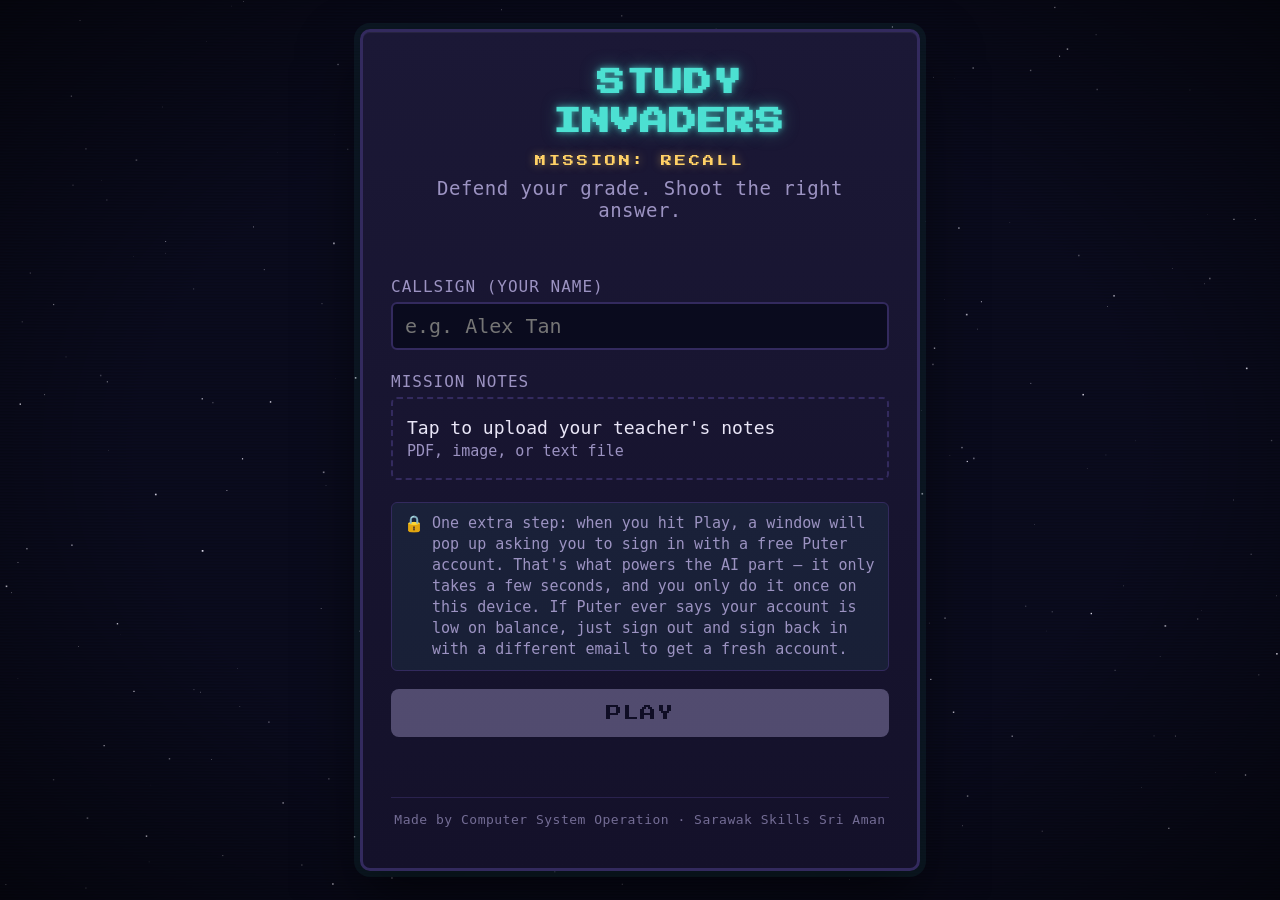
==== commit 22746c5a: "Update play.html" ====
--- a/play.html
+++ b/play.html
@@ -83,6 +83,7 @@
     line-height:1.2;
     color:var(--ink);
     text-shadow:0 1px 3px rgba(0,0,0,0.8);
+    transition:opacity 0.2s;
   }
 
   .feedbackBanner{
@@ -342,8 +343,22 @@
   canvas.style.width = CW + 'px';
   canvas.style.height = CH + 'px';
   if(ship) ship.y = CH - 34;
+  regenerateGameStars();
 }
 window.addEventListener('resize', () => { if(gameActive) resizeCanvas(); });
+
+// ---- Background starfield (matches the site's look, drawn into this canvas) ----
+let gameStars = [];
+function regenerateGameStars(){
+  const count = Math.floor((CW * CH) / 3200);
+  gameStars = Array.from({ length: count }, () => ({
+    x: Math.random() * CW,
+    y: Math.random() * CH,
+    r: Math.random() * 1.3 + 0.3,
+    speed: Math.random() * 18 + 6,
+    twinklePhase: Math.random() * Math.PI * 2
+  }));
+}
 
 // ---- Ship ----
 let ship = { x: 0, y: 0, w: 30, h: 42, speed: 300 };
@@ -434,9 +449,10 @@
     const homeX = margin + (usableW * (col + 0.5)) / cols;
     const homeY = topY + row * rowSpacing;
     const ufo = {
-      homeX, x: homeX, homeY, y: homeY, phase: Math.random() * Math.PI * 2,
+      homeX, x: homeX, homeY, y: homeY - CH - 60, phase: Math.random() * Math.PI * 2,
       option: q.options[i], isCorrect: i === q.correctIndex,
-      subtopic: q.subtopic, alive: true, resultState: null // null | 'correct' | 'wrong'
+      subtopic: q.subtopic, alive: true, resultState: null, // null | 'correct' | 'wrong'
+      state: 'entering' // 'entering' | 'active' | 'exiting'
     };
     const label = document.createElement('div');
     label.className = 'ufoLabel';
@@ -521,12 +537,69 @@
   ctx.fill();
 }
 
+// ---- Explosion effect (particle burst + ring) for the UFO that got shot ----
+let particles = [];
+let explosionRings = [];
+
+function spawnExplosion(x, y, color){
+  const count = 12;
+  for(let i = 0; i < count; i++){
+    const angle = (Math.PI * 2 * i) / count + (Math.random() * 0.5 - 0.25);
+    const speed = 90 + Math.random() * 130;
+    particles.push({
+      x, y,
+      vx: Math.cos(angle) * speed,
+      vy: Math.sin(angle) * speed,
+      life: 0.45 + Math.random() * 0.2,
+      maxLife: 0.65,
+      color
+    });
+  }
+  explosionRings.push({ x, y, life: 0.35, maxLife: 0.35, color });
+}
+
+function updateExplosions(dt){
+  particles.forEach(p => {
+    p.x += p.vx * dt;
+    p.y += p.vy * dt;
+    p.vy += 160 * dt; // slight gravity for a nicer arc
+    p.life -= dt;
+  });
+  particles = particles.filter(p => p.life > 0);
+
+  explosionRings.forEach(r => r.life -= dt);
+  explosionRings = explosionRings.filter(r => r.life > 0);
+}
+
+function renderExplosions(){
+  particles.forEach(p => {
+    ctx.globalAlpha = Math.max(0, p.life / p.maxLife);
+    ctx.fillStyle = p.color;
+    ctx.fillRect(p.x - 2, p.y - 2, 4, 4);
+  });
+  explosionRings.forEach(r => {
+    const t = 1 - r.life / r.maxLife;
+    ctx.globalAlpha = Math.max(0, 1 - t);
+    ctx.strokeStyle = r.color;
+    ctx.lineWidth = 3;
+    ctx.beginPath();
+    ctx.arc(r.x, r.y, 4 + t * 32, 0, Math.PI * 2);
+    ctx.stroke();
+  });
+  ctx.globalAlpha = 1;
+}
+
 function resolveHit(hitUfo){
   resolved = true;
   const q = quiz[currentIndex];
   const correct = hitUfo.isCorrect;
 
-  hitUfo.resultState = correct ? 'correct' : 'wrong';
+  // The shot UFO explodes on the spot and is immediately removed — it
+  // doesn't join the others in the sweep-away.
+  spawnExplosion(hitUfo.x, hitUfo.y, correct ? '#4ce0d2' : '#ff5470');
+  if(hitUfo.labelEl) hitUfo.labelEl.remove();
+  ufos = ufos.filter(u => u !== hitUfo);
+
   if(!correct){
     const correctUfo = ufos.find(u => u.isCorrect);
     if(correctUfo) correctUfo.resultState = 'correct';
@@ -547,20 +620,33 @@
   const delay = correct ? 1300 : 2400;
   setTimeout(() => {
     currentIndex++;
-    if(lives <= 0){ endMission(false); }
-    else { advanceToNextQuestion(); }
+    beginExitSweep(() => {
+      if(lives <= 0){ endMission(false); }
+      else if(currentIndex >= quiz.length){ endMission(true); }
+      else { startNextQuestion(); }
+    });
   }, delay);
 }
 
-function advanceToNextQuestion(){
+// Sends all current UFOs flying downward past the ship and off-screen,
+// then calls onComplete once they're fully gone.
+const EXIT_SPEED = 480; // px/sec
+let exitCompleteCallback = null;
+
+function beginExitSweep(onComplete){
   hideFeedback();
-  if(currentIndex >= quiz.length){ endMission(true); return; }
+  if(ufos.length === 0){ onComplete(); return; }
+  ufos.forEach(u => { u.state = 'exiting'; });
+  exitCompleteCallback = onComplete;
+}
+
+function startNextQuestion(){
   const q = quiz[currentIndex];
   questionCounter.textContent = `Question ${currentIndex + 1} / ${quiz.length}`;
   questionText.textContent = q.question;
   projectiles = [];
   resolved = false;
-  spawnUfos(q);
+  spawnUfos(q); // new UFOs start off-screen above and animate down into place
 }
 
 // ---- Loop ----
@@ -593,16 +679,42 @@
   }
   ship.x = Math.max(ship.w / 2 + 4, Math.min(CW - ship.w / 2 - 4, ship.x));
 
-  // UFO drift (frozen once the question is resolved, for readability)
-  if(!resolved){
-    const t = now / 1000;
-    ufos.forEach(u => {
-      if(u.alive) u.x = u.homeX + Math.sin(t * 0.8 + u.phase) * driftAmplitude;
-    });
-  }
+  // UFO motion depends on state:
+  // - entering: dropping straight down from off-screen into its resting spot
+  // - active: normal side-to-side hover drift (frozen once resolved, for readability)
+  // - exiting: swept straight down, past the ship, off the bottom of the screen
+  const ENTER_SPEED = 340; // px/sec
+  const t = now / 1000;
+  ufos.forEach(u => {
+    if(u.state === 'entering'){
+      u.y += ENTER_SPEED * dt;
+      if(u.y >= u.homeY){ u.y = u.homeY; u.state = 'active'; }
+    } else if(u.state === 'exiting'){
+      u.y += EXIT_SPEED * dt;
+    } else if(u.state === 'active' && !resolved){
+      u.x = u.homeX + Math.sin(t * 0.8 + u.phase) * driftAmplitude;
+    }
+  });
   ufos.forEach(u => {
     u.labelEl.style.left = u.x + 'px';
     u.labelEl.style.top = (u.y + 22) + 'px';
+    u.labelEl.style.opacity = (u.y < -20 || u.y > CH + 20) ? '0' : '1';
+  });
+
+  // Once every exiting UFO has fully cleared the bottom of the screen, let
+  // the caller know so it can spawn the next wave (or end the mission).
+  if(exitCompleteCallback && ufos.length > 0 && ufos.every(u => u.state !== 'exiting' || u.y > CH + 40)){
+    const cb = exitCompleteCallback;
+    exitCompleteCallback = null;
+    cb();
+  }
+
+  updateExplosions(dt);
+
+  // Background stars drift slowly downward
+  gameStars.forEach(s => {
+    s.y += s.speed * dt;
+    if(s.y > CH){ s.y = 0; s.x = Math.random() * CW; }
   });
 
   // Projectiles
@@ -614,7 +726,7 @@
     outer:
     for(const p of projectiles){
       for(const u of ufos){
-        if(!u.alive) continue;
+        if(!u.alive || u.state !== 'active') continue;
         if(Math.abs(p.x - u.x) < 26 && Math.abs(p.y - u.y) < 20){
           p.y = -9999;
           resolveHit(u);
@@ -628,6 +740,15 @@
 
 function render(){
   ctx.clearRect(0, 0, CW, CH);
+
+  // Starfield background
+  gameStars.forEach(s => {
+    const twinkle = Math.sin(performance.now() / 500 + s.twinklePhase) * 0.35 + 0.65;
+    ctx.globalAlpha = twinkle;
+    ctx.fillStyle = '#e9e6f7';
+    ctx.fillRect(s.x, s.y, s.r, s.r);
+  });
+  ctx.globalAlpha = 1;
 
   // Projectiles
   projectiles.forEach(p => {
@@ -651,6 +772,9 @@
 
   // Ship
   drawShip(ship.x, ship.y);
+
+  // Explosion effects (drawn on top for maximum pop)
+  renderExplosions();
 }
 
 function endMission(completed){
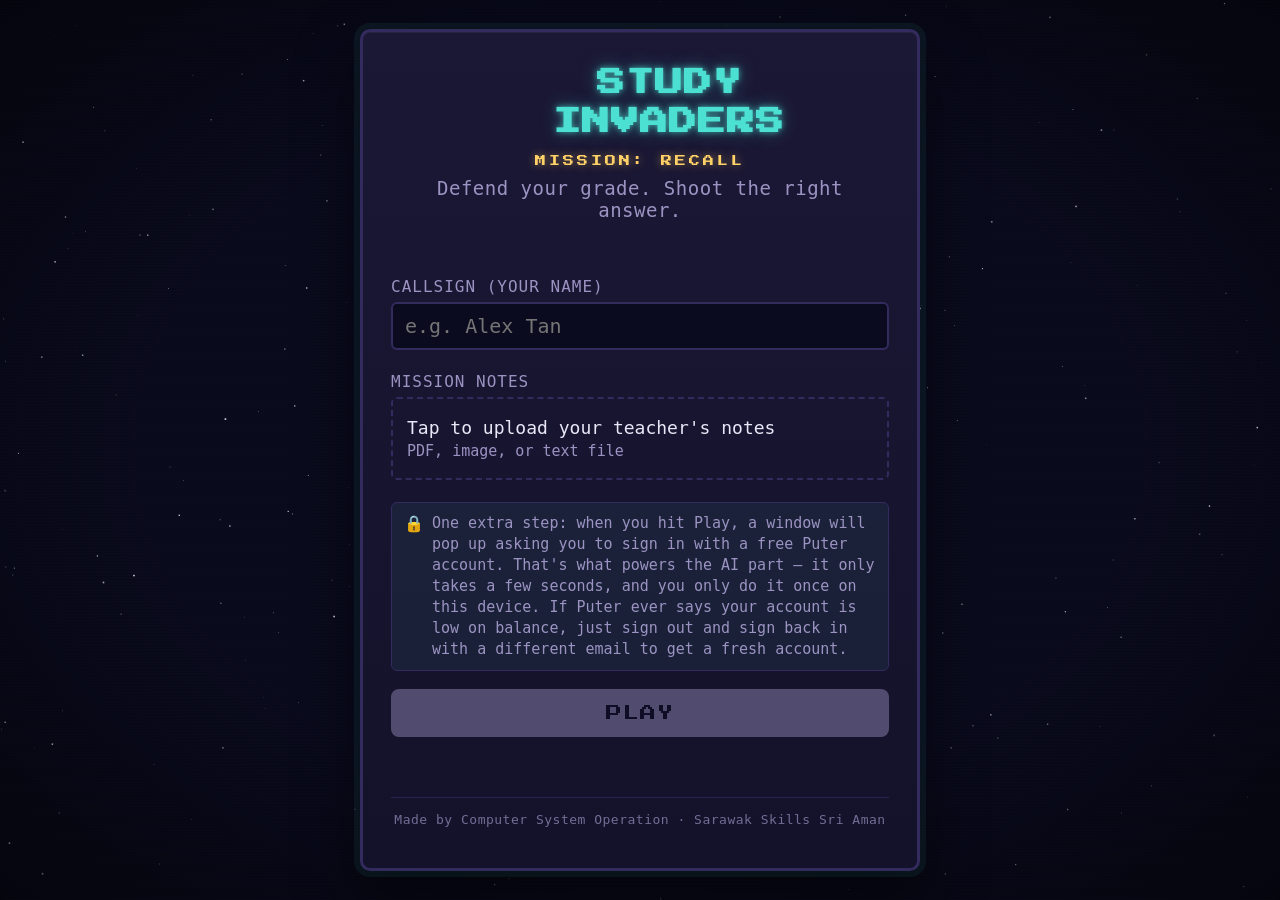
==== commit 366504d1: "Update play.html" ====
--- a/play.html
+++ b/play.html
@@ -11,7 +11,7 @@
 <link rel="alternate icon" href="assets/favicon.ico">
 <script src="https://js.puter.com/v2/"></script>
 <style>
-  #loadingView, #errorView, #gameView, #gameOverView{ display:none; }
+  #difficultyView, #loadingView, #errorView, #gameView, #gameOverView{ display:none; }
   #errorView p{ font-size:18px; color:var(--ink-dim); margin-bottom:20px; text-align:center; }
 
   /* ---------- HUD ---------- */
@@ -23,9 +23,29 @@
     font-size:17px;
   }
   .hudScore{ color:var(--amber); }
-  .livesRow{ display:flex; gap:6px; }
-  .lifeIcon{ width:26px; height:auto; transition:opacity 0.3s, transform 0.3s; }
-  .lifeIcon.lifeLost{ opacity:0; transform:scale(0.3) rotate(20deg); }
+  .livesRow{ display:flex; gap:5px; }
+  .lifeIcon{ width:26px; height:auto; }
+  .lifeIcon.lifeLost{
+    animation:heartExplode 0.5s ease-out forwards;
+    position:relative;
+  }
+  .lifeIcon.lifeLost::after{
+    content:"";
+    position:absolute;
+    inset:-8px;
+    border-radius:50%;
+    background:radial-gradient(circle, rgba(255,84,112,0.8) 0%, transparent 70%);
+    animation:heartBurst 0.4s ease-out forwards;
+  }
+  @keyframes heartBurst{
+    0%{ transform:scale(0.3); opacity:0.9; }
+    100%{ transform:scale(2.2); opacity:0; }
+  }
+  @keyframes heartExplode{
+    0%{ transform:scale(1) rotate(0deg); filter:brightness(1); opacity:1; }
+    30%{ transform:scale(1.35) rotate(-8deg); filter:brightness(1.6); opacity:1; }
+    100%{ transform:scale(0.2) rotate(25deg); filter:brightness(2); opacity:0; }
+  }
 
   .questionCounter{
     text-align:center;
@@ -104,6 +124,40 @@
   #gameOverView{ text-align:center; padding:20px 0; }
   #gameOverView h2{ margin-bottom:14px; }
   #gameOverView p{ font-size:19px; color:var(--ink-dim); margin-bottom:24px; }
+
+  /* ---------- Difficulty select ---------- */
+  #difficultyView{ padding:6px 0; }
+  .difficultyGrid{
+    display:grid;
+    grid-template-columns:1fr 1fr;
+    gap:12px;
+  }
+  .difficultyCard{
+    background:var(--panel);
+    border:2px solid var(--panel-edge);
+    border-radius:10px;
+    padding:16px 12px;
+    text-align:center;
+    cursor:pointer;
+    transition:border-color 0.15s, transform 0.1s, box-shadow 0.15s;
+    font-family:'VT323', monospace;
+    color:var(--ink);
+  }
+  .difficultyCard:hover{ border-color:var(--cyan); transform:translateY(-2px); }
+  .difficultyCard:active{ transform:translateY(0); }
+  .difficultyName{
+    font-family:'Press Start 2P', monospace;
+    font-size:13px;
+    letter-spacing:1px;
+    margin-bottom:8px;
+  }
+  .difficultyCard.easy .difficultyName{ color:var(--cyan); }
+  .difficultyCard.normal .difficultyName{ color:var(--amber); }
+  .difficultyCard.hard .difficultyName{ color:var(--red); }
+  .difficultyCard.endless .difficultyName{ color:#c9a4ff; }
+  .difficultyCard.endless{ border-color:#5a3d8a; }
+  .difficultyCard.endless:hover{ border-color:#c9a4ff; }
+  .difficultyDesc{ font-size:16px; color:var(--ink-dim); }
 </style>
 </head>
 <body>
@@ -119,6 +173,29 @@
       <span class="agentTag">Agent: <span id="agentName">—</span></span>
     </div>
     <h2 style="text-align:center;">MISSION: DEFEND</h2>
+
+    <!-- Difficulty select state -->
+    <div id="difficultyView">
+      <p style="text-align:center; color:var(--ink-dim); font-size:17px; margin:0 0 18px;">Choose your mission difficulty</p>
+      <div class="difficultyGrid">
+        <div class="difficultyCard easy" data-difficulty="easy" data-count="10">
+          <div class="difficultyName">EASY</div>
+          <div class="difficultyDesc">10 questions</div>
+        </div>
+        <div class="difficultyCard normal" data-difficulty="normal" data-count="15">
+          <div class="difficultyName">NORMAL</div>
+          <div class="difficultyDesc">15 questions</div>
+        </div>
+        <div class="difficultyCard hard" data-difficulty="hard" data-count="20">
+          <div class="difficultyName">HARD</div>
+          <div class="difficultyDesc">20 questions</div>
+        </div>
+        <div class="difficultyCard endless" data-difficulty="endless" data-count="30">
+          <div class="difficultyName">ENDLESS</div>
+          <div class="difficultyDesc">Survive as long as you can</div>
+        </div>
+      </div>
+    </div>
 
     <!-- Loading state (quiz generation) -->
     <div id="loadingView" style="text-align:center;">
@@ -185,6 +262,7 @@
 document.getElementById('agentName').textContent = username || '—';
 
 // ---------- Elements ----------
+const difficultyView = document.getElementById('difficultyView');
 const loadingView = document.getElementById('loadingView');
 const errorView = document.getElementById('errorView');
 const gameView = document.getElementById('gameView');
@@ -242,7 +320,8 @@
 }
 
 // ---------- Quiz generation ----------
-const QUESTION_COUNT = 8;
+let QUESTION_COUNT = 10; // set by the difficulty the student picks
+let selectedDifficulty = 'easy';
 
 function buildQuizPrompt(){
   const subtopics = learnData.keywords.map(k => k.term);
@@ -285,7 +364,8 @@
 // ---------- Game state ----------
 let currentIndex = 0;
 let score = 0;
-let lives = 3;
+const LIVES_COUNT = 5;
+let lives = LIVES_COUNT;
 let resultsLog = [];
 let resolved = false;   // true while a hit is being resolved (feedback showing, no new hits/fire)
 let gameActive = false; // true only while the canvas loop should run
@@ -297,17 +377,17 @@
 
 function renderLives(){
   livesRow.innerHTML = '';
-  for(let i = 0; i < 3; i++){
+  for(let i = 0; i < LIVES_COUNT; i++){
     if(spritesAvailable){
       const img = document.createElement('img');
-      img.className = 'lifeIcon spriteUfoGood';
+      img.className = 'lifeIcon';
       img.alt = '';
-      img.src = pixelSprite(SPRITES.ufo.grid, SPRITES.ufo.goodPalette, 3);
+      img.src = pixelSprite(SPRITES.heart.grid, SPRITES.heart.palette, 3);
       livesRow.appendChild(img);
     } else {
       const dot = document.createElement('div');
       dot.className = 'lifeIcon';
-      dot.style.cssText = 'width:20px;height:20px;border-radius:50%;background:var(--cyan);display:inline-block;';
+      dot.style.cssText = 'width:20px;height:20px;border-radius:50%;background:var(--red);display:inline-block;';
       livesRow.appendChild(dot);
     }
   }
@@ -317,7 +397,7 @@
   const el = icons[lives]; // lives already decremented — this is the rightmost remaining
   if(el){
     el.classList.add('lifeLost');
-    setTimeout(() => el.remove(), 400);
+    setTimeout(() => el.remove(), 520);
   }
 }
 
@@ -488,7 +568,8 @@
   typeof pixelSprite === 'function' &&
   SPRITES.rocket && SPRITES.rocket.grid && SPRITES.rocket.palette &&
   SPRITES.ufo && SPRITES.ufo.grid &&
-  SPRITES.ufo.goodPalette && SPRITES.ufo.badPalette && SPRITES.ufo.neutralPalette
+  SPRITES.ufo.goodPalette && SPRITES.ufo.badPalette && SPRITES.ufo.neutralPalette &&
+  SPRITES.heart && SPRITES.heart.grid && SPRITES.heart.palette
 );
 if(!spritesAvailable){
   console.warn('Study Invaders: assets/pixelart.js is missing or out of date — using fallback shapes. Try re-uploading the latest assets/pixelart.js.');
@@ -810,6 +891,7 @@
 
 // ---------- Boot ----------
 async function startMission(){
+  difficultyView.style.display = 'none';
   loadingView.style.display = 'block';
   errorView.style.display = 'none';
   gameView.style.display = 'none';
@@ -823,7 +905,7 @@
     gameView.style.display = 'block';
 
     score = 0;
-    lives = 3;
+    lives = LIVES_COUNT;
     currentIndex = 0;
     resultsLog = [];
     resolved = false;
@@ -854,7 +936,18 @@
 
 document.getElementById('retryBtn').addEventListener('click', startMission);
 
-if(note && learnData) startMission();
+// Difficulty selection — sets the question count, then kicks off quiz generation.
+document.querySelectorAll('.difficultyCard').forEach(card => {
+  card.addEventListener('click', () => {
+    selectedDifficulty = card.dataset.difficulty;
+    QUESTION_COUNT = parseInt(card.dataset.count, 10);
+    startMission();
+  });
+});
+
+if(note && learnData){
+  difficultyView.style.display = 'block';
+}
 </script>
 
 </body>
